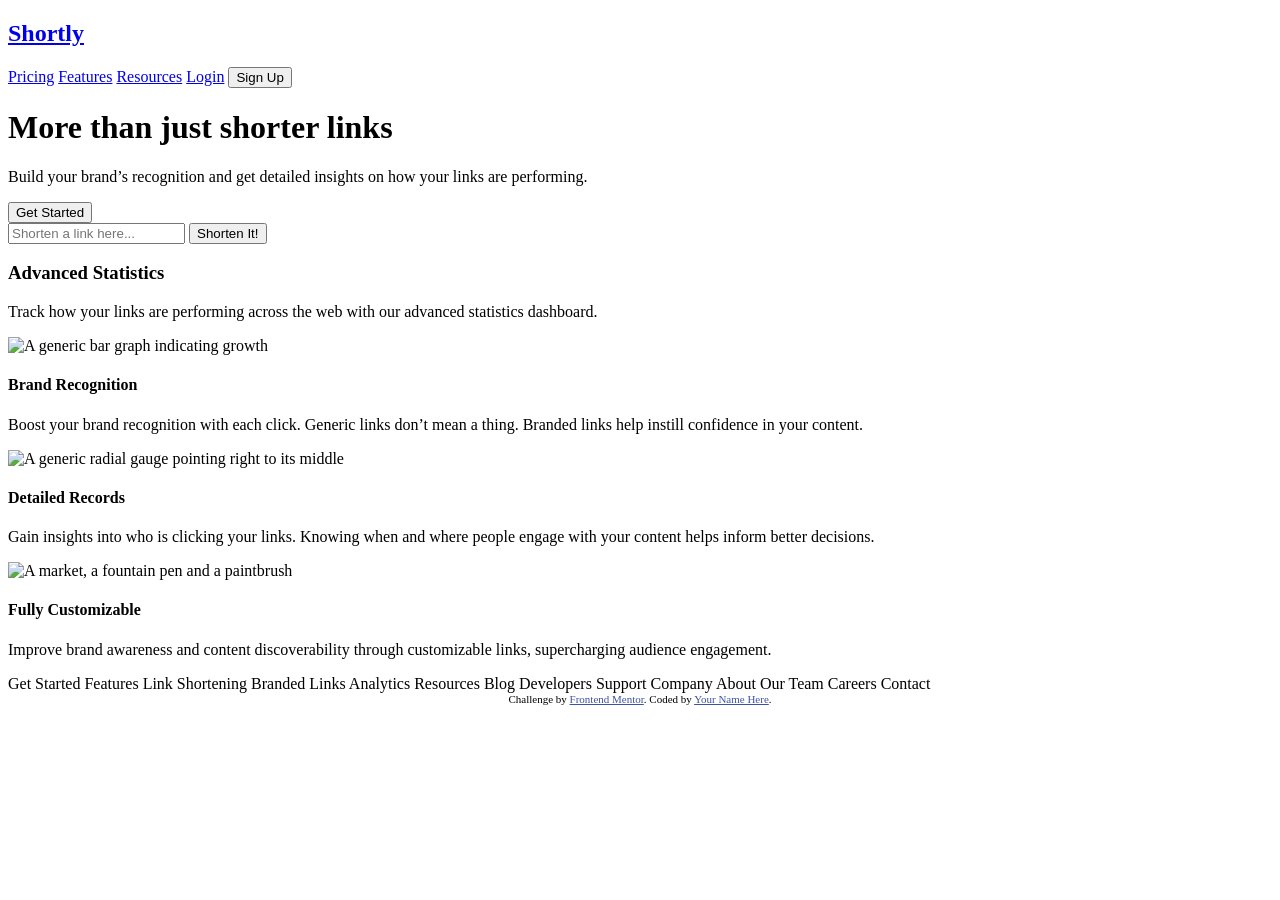
==== index.html @ 81a5b14a "Added main section structure" ====
<!DOCTYPE html>
<html lang="en">
  <head>
    <meta charset="UTF-8" />
    <meta name="viewport" content="width=device-width, initial-scale=1.0" />
    <!-- displays site properly based on user's device -->

    <link
      rel="icon"
      type="image/png"
      sizes="32x32"
      href="./images/favicon-32x32.png"
    />
    <link rel="stylesheet" href="styles/styles.css" />

    <title>Frontend Mentor | Shortly URL shortening API Challenge</title>

    <!-- Feel free to remove these styles or customise in your own stylesheet 👍 -->
    <style>
      .attribution {
        font-size: 11px;
        text-align: center;
      }

      .attribution a {
        color: hsl(228, 45%, 44%);
      }
    </style>
  </head>

  <body>
    <div class="container">
      <nav>
        <a href="index.html"><h2>Shortly</h2></a>
        <a href="#">Pricing</a>
        <a href="#">Features</a>
        <a href="#">Resources</a>
        <a href="#">Login</a>
        <a href="#"><button>Sign Up</button></a>
      </nav>
      <header>
        <h1>More than just shorter links</h1>
        <p></p>
          Build your brand’s recognition and get detailed insights on how your
          links are performing.
        </p>
        <button>Get Started</button>
      </header>
      <main>
        <section class="link-shortener">
          <input type="text" placeholder="Shorten a link here..." />
          <button>Shorten It!</button>
        </section>
        <h3>Advanced Statistics</h3>
        <p>
          Track how your links are performing across the web with our advanced
          statistics dashboard.
        </p>
        <div class="card"><img src="" alt="A generic bar graph indicating growth"><h4>Brand Recognition</h4><p>Boost your brand recognition with each click. Generic
      links don’t mean a thing. Branded links help instill confidence in your
      content.</p></div>
        <div class="card"><img src="" alt="A generic radial gauge pointing right to its middle"><h4>Detailed Records</h4><p>Gain insights into who is clicking your links.
      Knowing when and where people engage with your content helps inform better
      decisions.</p></div>
        <div class="card"><img src="" alt="A market, a fountain pen and a paintbrush"><h4>Fully Customizable</h4><p>Improve brand awareness and content
      discoverability through customizable links, supercharging audience
      engagement.</p></div>
      </main>
             Get Started Features Link Shortening
      Branded Links Analytics Resources Blog Developers Support Company About
      Our Team Careers Contact
    </div>
    <div class="attribution">
      Challenge by
      <a href="https://www.frontendmentor.io?ref=challenge" target="_blank"
        >Frontend Mentor</a
      >. Coded by <a href="#">Your Name Here</a>.
    </div>
  </body>
</html>
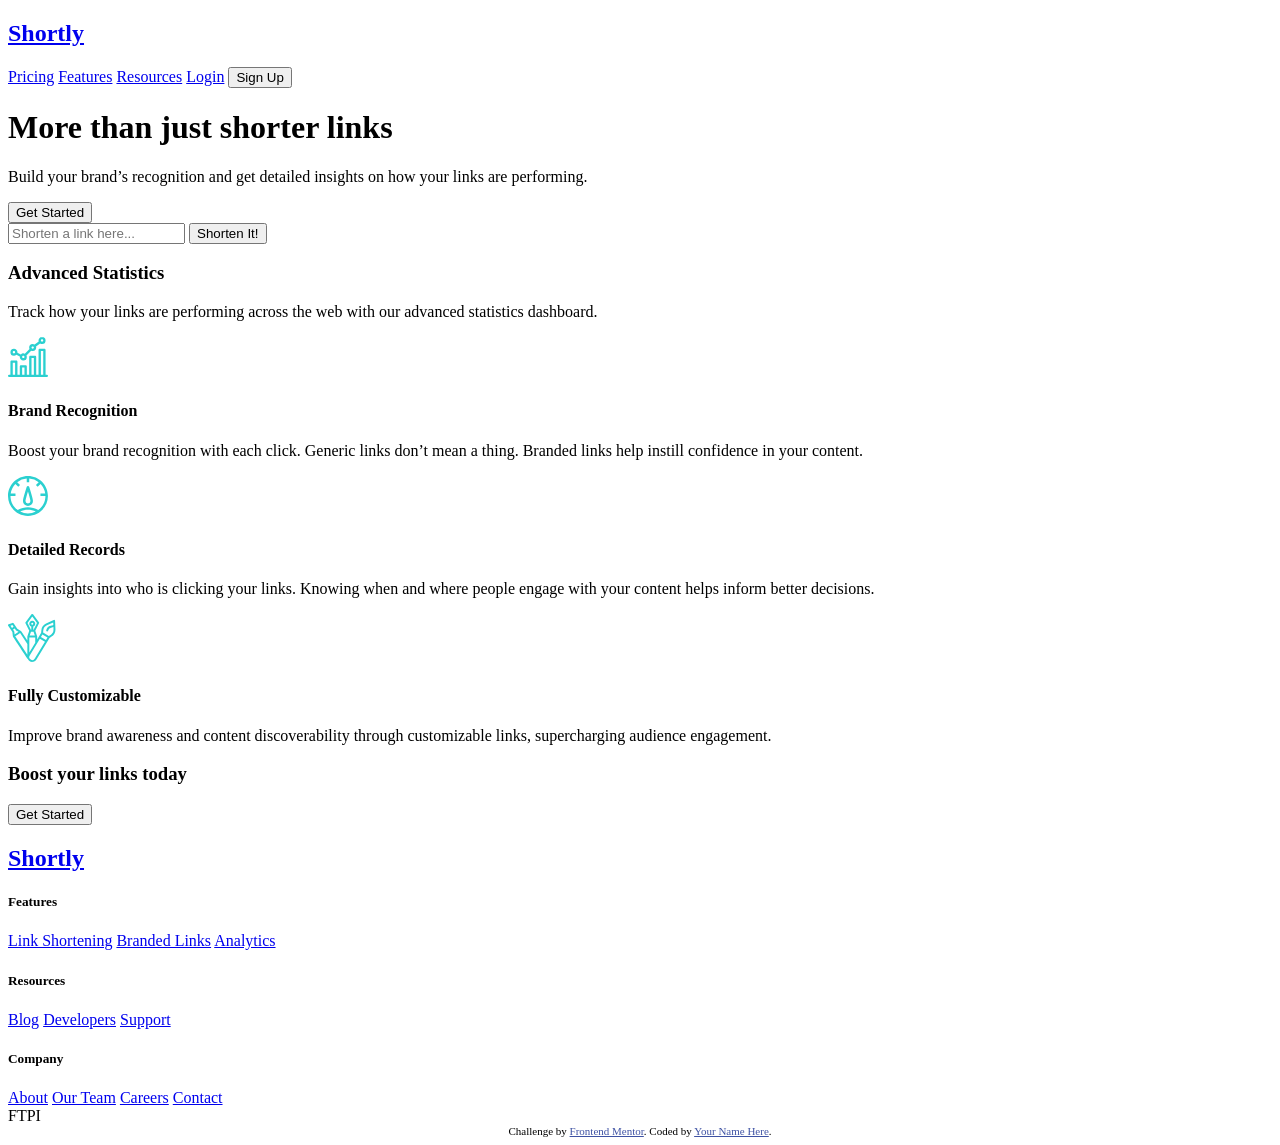
==== commit 7551a205: "Added footer structure; added src for card images" ====
--- a/index.html
+++ b/index.html
@@ -56,19 +56,42 @@
           Track how your links are performing across the web with our advanced
           statistics dashboard.
         </p>
-        <div class="card"><img src="" alt="A generic bar graph indicating growth"><h4>Brand Recognition</h4><p>Boost your brand recognition with each click. Generic
+        <div class="card"><img src="images/icon-brand-recognition.svg" alt="A generic bar graph indicating growth"><h4>Brand Recognition</h4><p>Boost your brand recognition with each click. Generic
       links don’t mean a thing. Branded links help instill confidence in your
       content.</p></div>
-        <div class="card"><img src="" alt="A generic radial gauge pointing right to its middle"><h4>Detailed Records</h4><p>Gain insights into who is clicking your links.
+        <div class="card"><img src="images/icon-detailed-records.svg" alt="A generic radial gauge pointing right to its middle"><h4>Detailed Records</h4><p>Gain insights into who is clicking your links.
       Knowing when and where people engage with your content helps inform better
       decisions.</p></div>
-        <div class="card"><img src="" alt="A market, a fountain pen and a paintbrush"><h4>Fully Customizable</h4><p>Improve brand awareness and content
+        <div class="card"><img src="images/icon-fully-customizable.svg" alt="A market, a fountain pen and a paintbrush"><h4>Fully Customizable</h4><p>Improve brand awareness and content
       discoverability through customizable links, supercharging audience
       engagement.</p></div>
       </main>
-             Get Started Features Link Shortening
-      Branded Links Analytics Resources Blog Developers Support Company About
-      Our Team Careers Contact
+      <footer>
+        <h3>Boost your links today</h3>
+        <button>Get Started</button>
+        <nav><a href="index.html"><h2>Shortly</h2></a>
+          <div class="column">
+            <h5>Features</h5>
+            <a href="#">Link Shortening</a>
+            <a href="#">Branded Links</a>
+            <a href="#">Analytics</a>
+        </div>
+          <div class="column">
+            <h5>Resources</h5>
+            <a href="#">Blog</a>
+            <a href="#">Developers</a>
+            <a href="#">Support</a>
+        </div>
+          <div class="column">
+            <h5>Company</h5>
+            <a href="#">About</a>
+            <a href="#">Our Team</a>
+            <a href="#">Careers</a>
+            <a href="#">Contact</a>
+          </div>
+          <div class="social-icons">FTPI</div>
+        </nav>
+      </footer>             
     </div>
     <div class="attribution">
       Challenge by
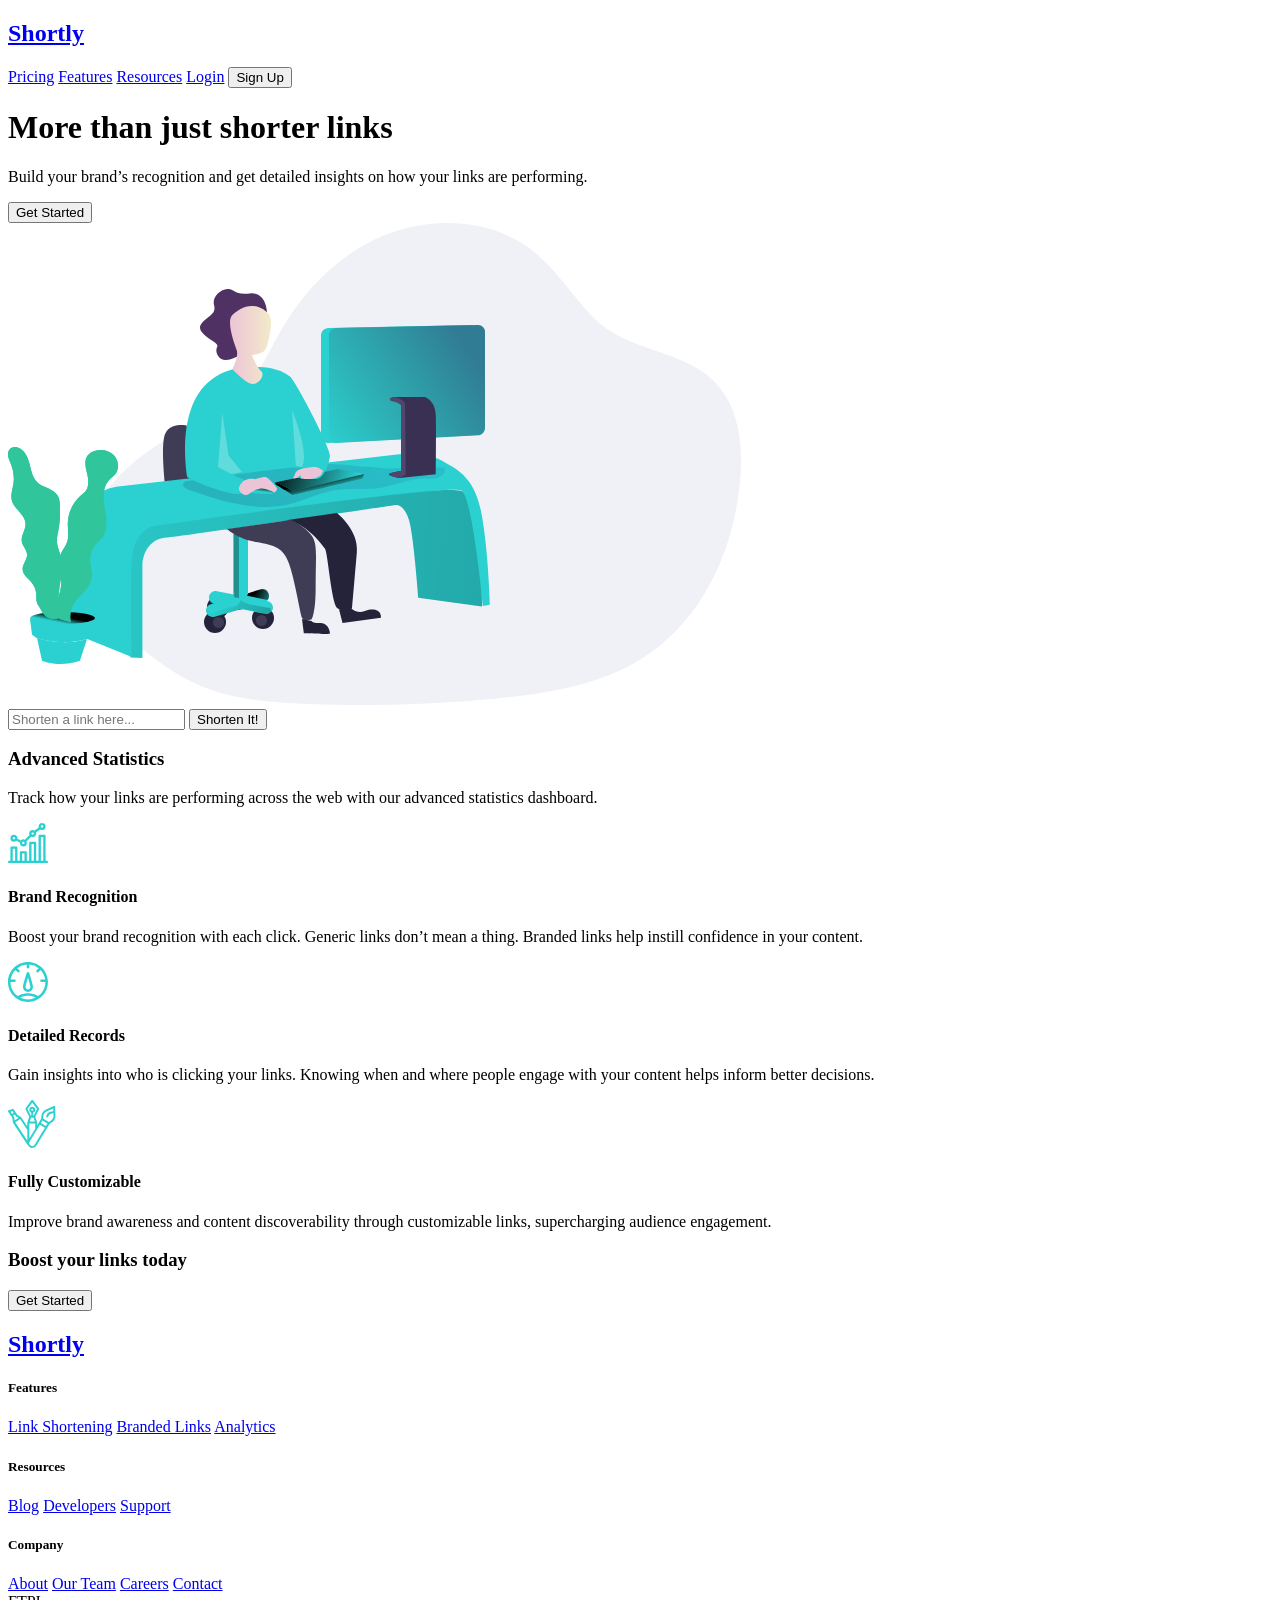
==== commit 743915e5: "Added header divs and header image" ====
--- a/index.html
+++ b/index.html
@@ -39,12 +39,15 @@
         <a href="#"><button>Sign Up</button></a>
       </nav>
       <header>
-        <h1>More than just shorter links</h1>
-        <p></p>
+        <div class="text">
+          <h1>More than just shorter links</h1>
+          <p></p>
           Build your brand’s recognition and get detailed insights on how your
           links are performing.
         </p>
         <button>Get Started</button>
+      </div>
+      <div class="image"><img src="images/illustration-working.svg" alt="A faceless figure sitting at a desk using a computer"></div>
       </header>
       <main>
         <section class="link-shortener">
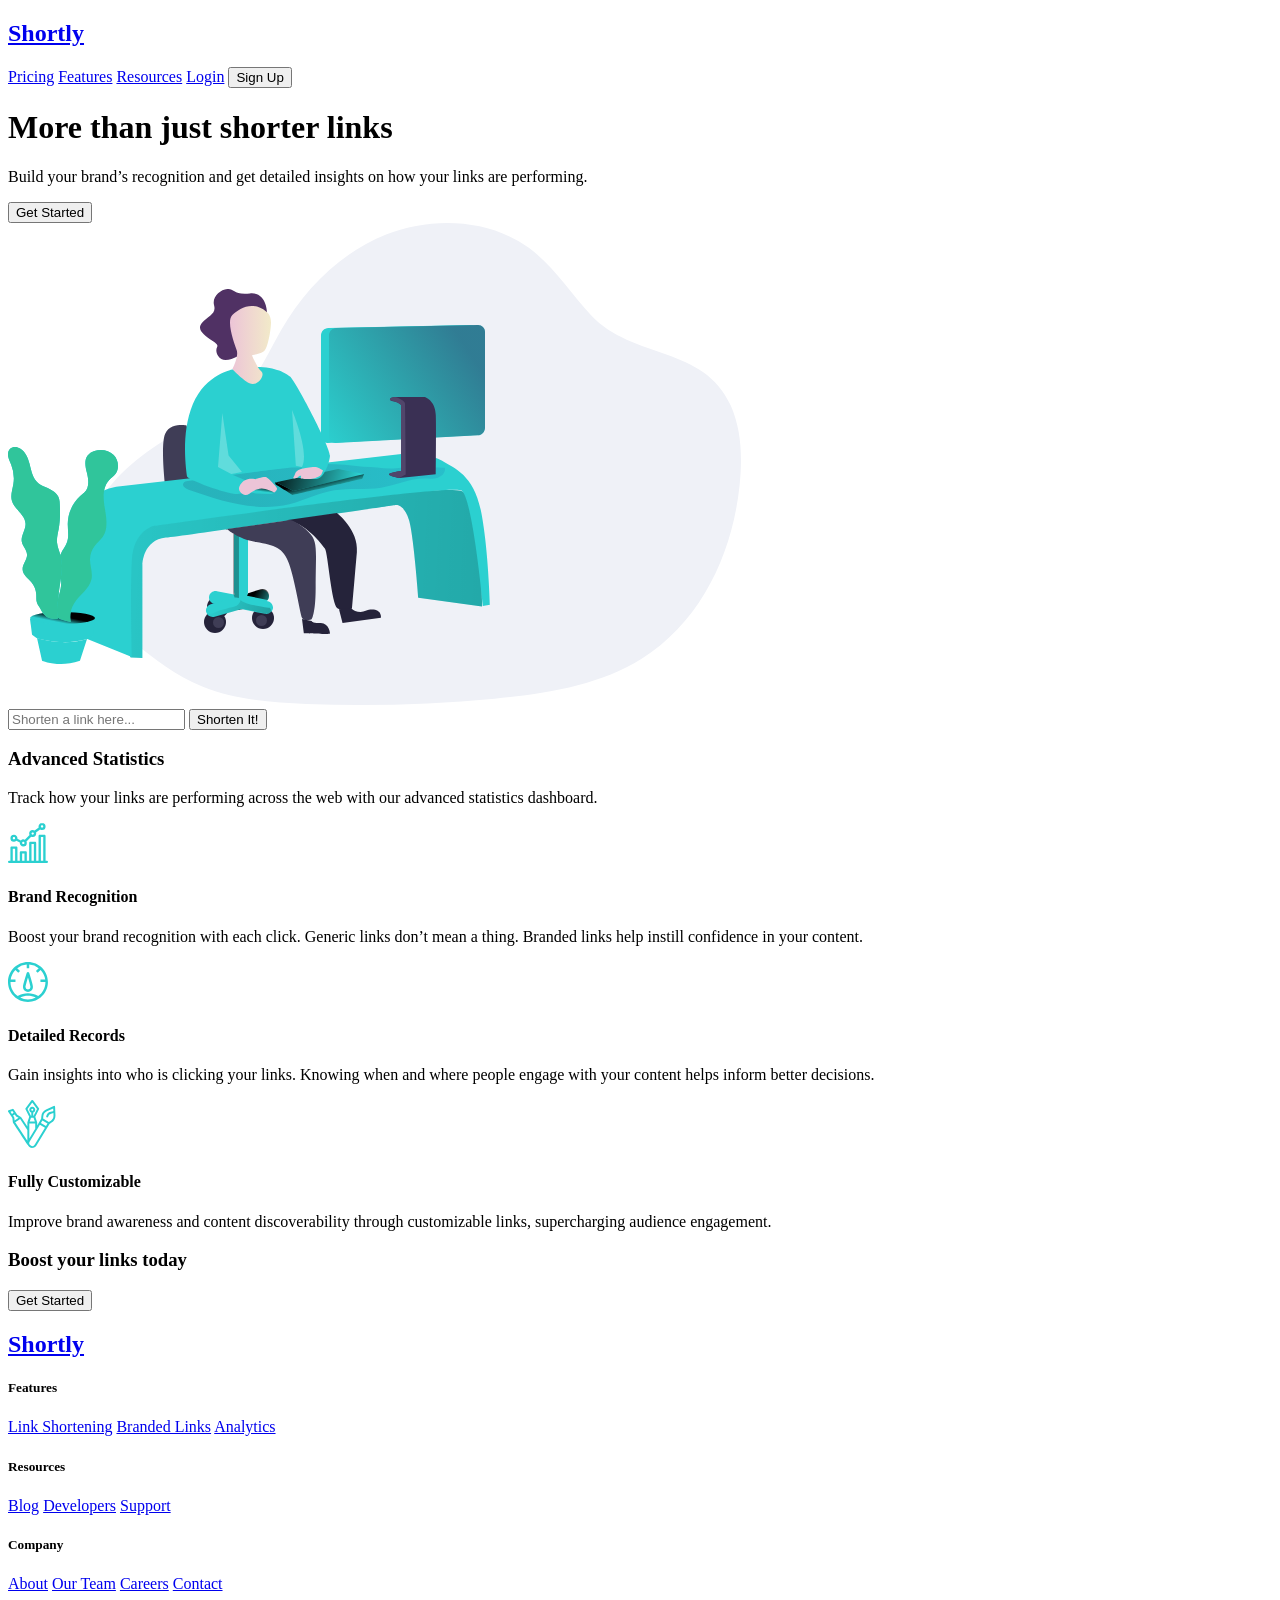
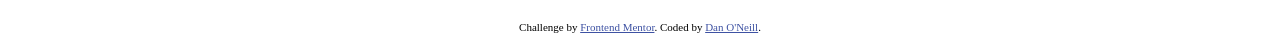
==== commit fce12431: "Added social icons; added name + portfolio link" ====
--- a/index.html
+++ b/index.html
@@ -78,13 +78,13 @@
             <a href="#">Link Shortening</a>
             <a href="#">Branded Links</a>
             <a href="#">Analytics</a>
-        </div>
+          </div>
           <div class="column">
             <h5>Resources</h5>
             <a href="#">Blog</a>
             <a href="#">Developers</a>
             <a href="#">Support</a>
-        </div>
+          </div>
           <div class="column">
             <h5>Company</h5>
             <a href="#">About</a>
@@ -92,7 +92,12 @@
             <a href="#">Careers</a>
             <a href="#">Contact</a>
           </div>
-          <div class="social-icons">FTPI</div>
+          <div class="social-icons">
+            <a href="#"><img src="images/icon-facebook.svg" alt="Facebook's logo, a lowercase f inside a little square"></a>
+            <a href="#"><img src="images/icon-twitter.svg" alt="Twitter's logo, a cartoonish little bird"></a>
+            <a href="#"><img src="images/icon-pinterest.svg" alt="Pinterest's logo, a P inside of a circle"></a>
+            <a href="#"><img src="images/icon-instagram.svg" alt="Instagram's logo, a little camera"></a>
+          </div>
         </nav>
       </footer>             
     </div>
@@ -100,7 +105,7 @@
       Challenge by
       <a href="https://www.frontendmentor.io?ref=challenge" target="_blank"
         >Frontend Mentor</a
-      >. Coded by <a href="#">Your Name Here</a>.
+      >. Coded by <a href="danoneill.dev">Dan O'Neill</a>.
     </div>
   </body>
 </html>
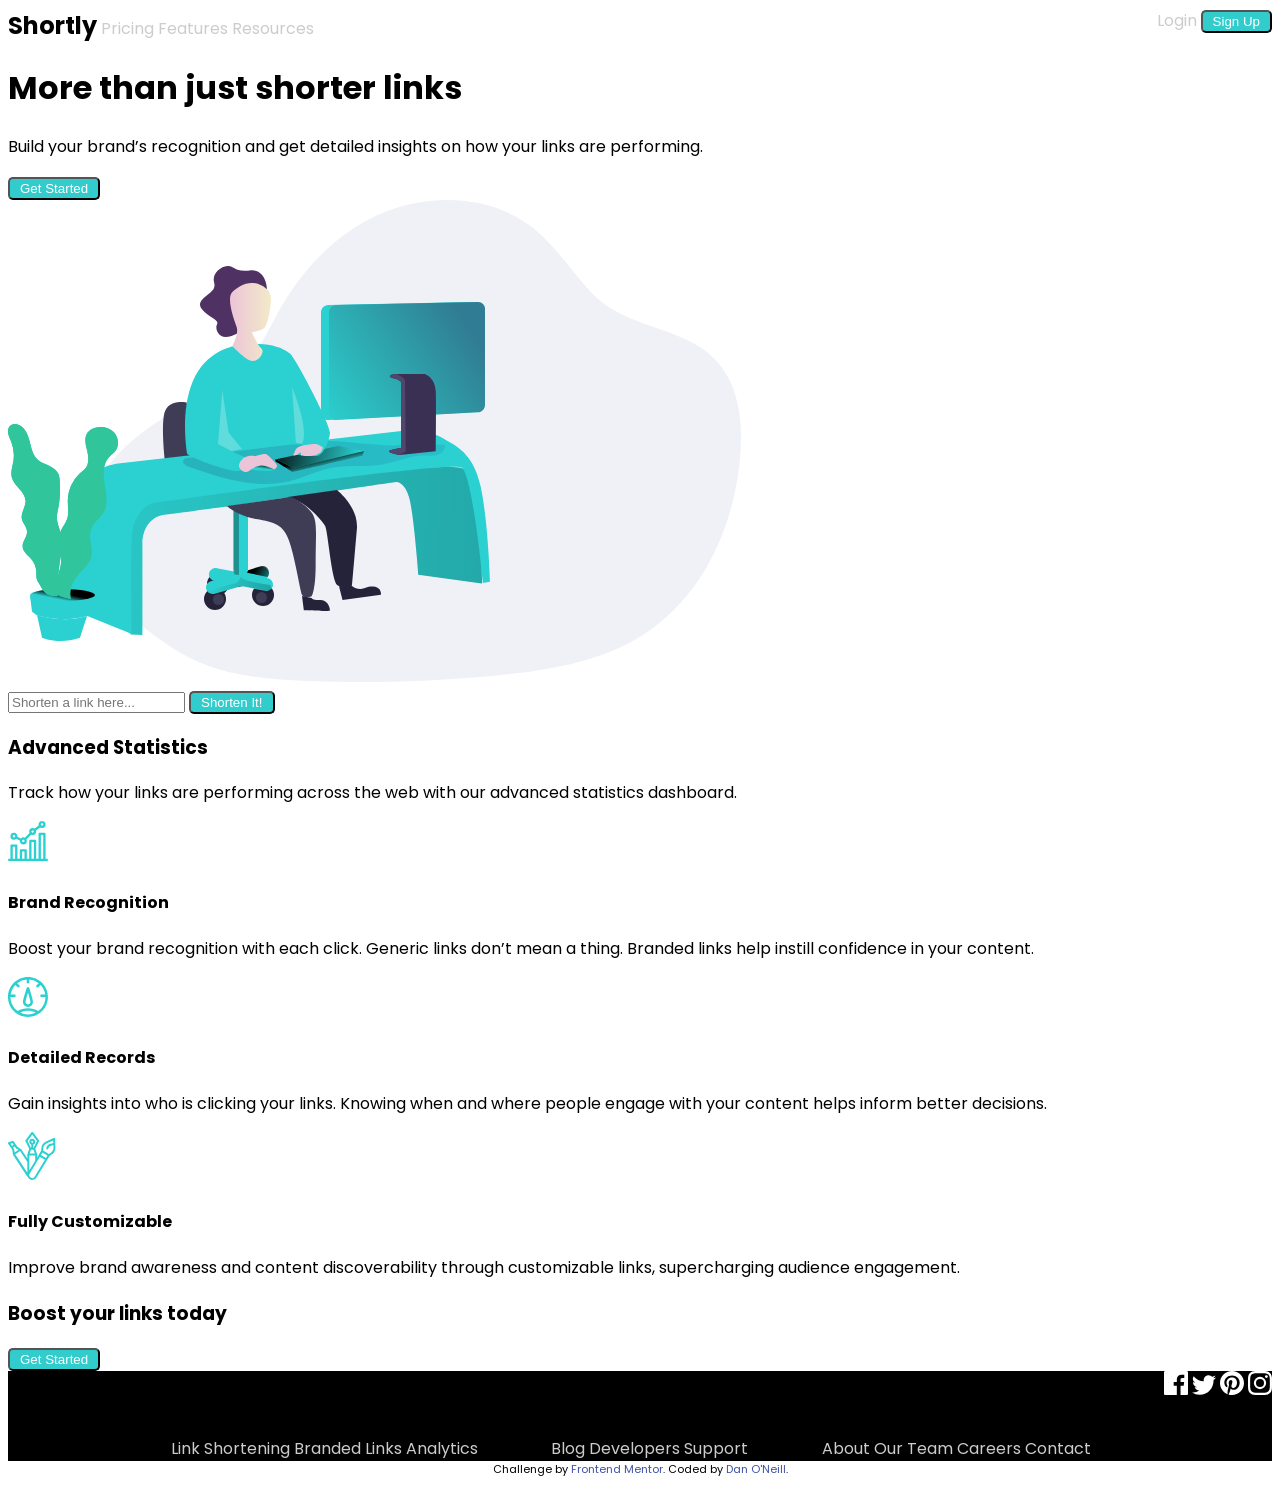
==== commit 000a9954: "Navbar styling on its way" ====
--- a/index.html
+++ b/index.html
@@ -13,7 +13,11 @@
     />
     <link rel="stylesheet" href="styles/styles.css" />
 
-    <title>Frontend Mentor | Shortly URL shortening API Challenge</title>
+    <!-- Google fonts import -->
+    <link href="https://fonts.googleapis.com/css2?family=Poppins:wght@500;700&display=swap" rel="stylesheet">
+
+
+    <title>Shortly | More than just shorter links</title>
 
     <!-- Feel free to remove these styles or customise in your own stylesheet 👍 -->
     <style>
@@ -31,12 +35,16 @@
   <body>
     <div class="container">
       <nav>
-        <a href="index.html"><h2>Shortly</h2></a>
-        <a href="#">Pricing</a>
-        <a href="#">Features</a>
-        <a href="#">Resources</a>
-        <a href="#">Login</a>
-        <a href="#"><button>Sign Up</button></a>
+        <div class="links">
+          <a href="index.html"><h2>Shortly</h2></a>
+          <a href="#">Pricing</a>
+          <a href="#">Features</a>
+          <a href="#">Resources</a>
+        </div>
+        <div class="actions">
+          <a href="#">Login</a>
+          <a href="#"><button>Sign Up</button></a>
+        </div>
       </nav>
       <header>
         <div class="text">
--- a/styles/styles.css
+++ b/styles/styles.css
@@ -0,0 +1,35 @@
+.shortly-button {
+  color: white;
+  background-color: #33cccc;
+  border-radius: 5px;
+  padding: 2px 10px;
+}
+body {
+  font-family: 'Poppins', sans-serif;
+}
+a {
+  text-decoration: none;
+}
+button {
+  color: white;
+  background-color: #33cccc;
+  border-radius: 5px;
+  padding: 2px 10px;
+}
+nav {
+  display: flex;
+  justify-content: space-between;
+}
+nav h2 {
+  display: inline;
+  color: black;
+}
+nav a {
+  color: #cccccc;
+}
+nav a:hover {
+  color: black;
+}
+footer nav {
+  background-color: black;
+}
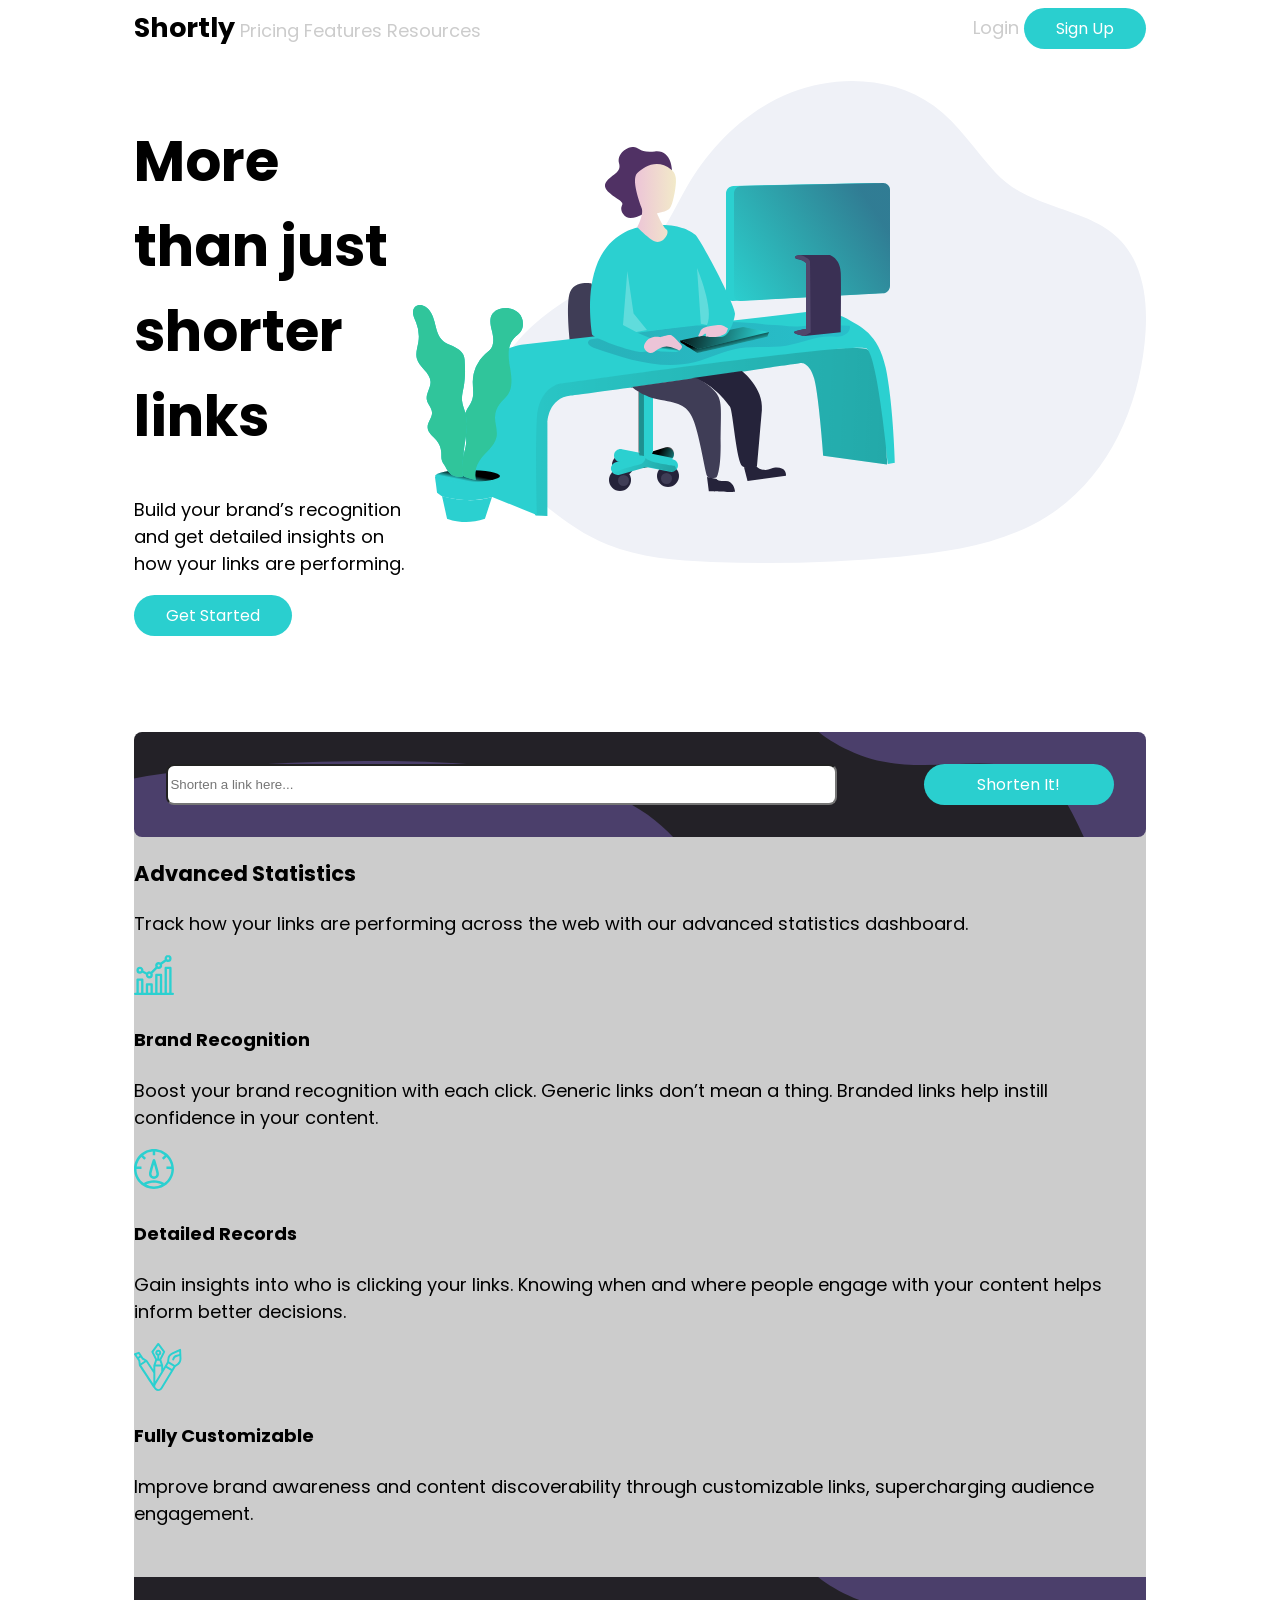
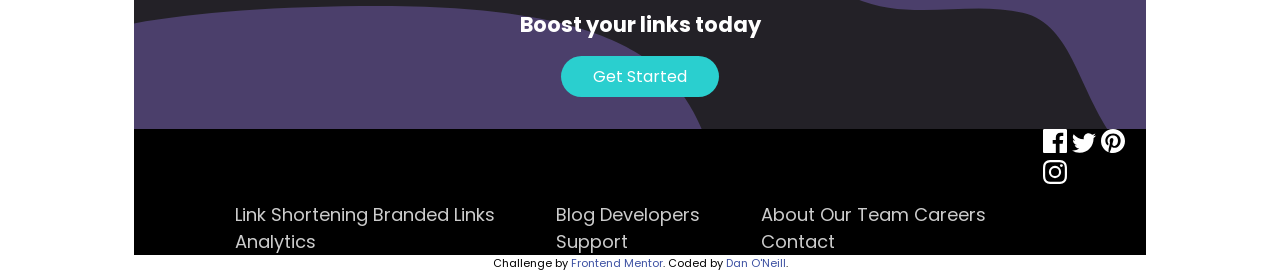
==== commit c4305c7d: "Footer styling about halfway there" ====
--- a/index.html
+++ b/index.html
@@ -78,8 +78,10 @@
       engagement.</p></div>
       </main>
       <footer>
-        <h3>Boost your links today</h3>
-        <button>Get Started</button>
+        <div class="call-to-action">
+          <h3>Boost your links today</h3>
+          <button>Get Started</button>
+        </div>
         <nav><a href="index.html"><h2>Shortly</h2></a>
           <div class="column">
             <h5>Features</h5>
--- a/styles/styles.css
+++ b/styles/styles.css
@@ -1,20 +1,36 @@
 .shortly-button {
   color: white;
-  background-color: #33cccc;
-  border-radius: 5px;
-  padding: 2px 10px;
+  background-color: hsl(180, 66%, 49%);
+  border: none;
+  border-radius: 100px;
+  padding: 0.5rem 2rem;
+  font-family: 'Poppins', sans-serif;
+  font-size: 1rem;
 }
 body {
+  box-sizing: border-box;
   font-family: 'Poppins', sans-serif;
+  font-size: 18px;
+}
+.container {
+  max-width: 1440px;
+  width: 80%;
+  margin: auto;
+}
+h1 {
+  font-size: 3.5rem;
 }
 a {
   text-decoration: none;
 }
 button {
   color: white;
-  background-color: #33cccc;
-  border-radius: 5px;
-  padding: 2px 10px;
+  background-color: hsl(180, 66%, 49%);
+  border: none;
+  border-radius: 100px;
+  padding: 0.5rem 2rem;
+  font-family: 'Poppins', sans-serif;
+  font-size: 1rem;
 }
 nav {
   display: flex;
@@ -30,6 +46,49 @@
 nav a:hover {
   color: black;
 }
+header {
+  display: flex;
+  justify-content: space-between;
+  padding: 2rem 0 8rem;
+}
+main {
+  background-color: #cccccc;
+  padding: 8rem 0 2rem;
+}
+.link-shortener {
+  margin: auto;
+  margin-top: -10rem;
+  padding: 2rem;
+  background-image: url('../images/bg-shorten-desktop.svg');
+  background-color: hsl(260, 8%, 14%);
+  z-index: 1;
+  border-radius: 0.5rem;
+  display: flex;
+  justify-content: space-between;
+}
+.link-shortener input {
+  width: 70%;
+  border-radius: 0.5rem;
+}
+.link-shortener button {
+  width: 20%;
+}
+footer {
+  background-image: url('../images/bg-shorten-desktop.svg');
+  background-color: hsl(260, 8%, 14%);
+}
+footer .call-to-action {
+  display: flex;
+  flex-direction: column;
+  align-items: center;
+  justify-content: space-between;
+  padding: 2rem;
+}
+footer .call-to-action h3 {
+  margin: 0;
+  margin-bottom: 1rem;
+  color: white;
+}
 footer nav {
   background-color: black;
 }
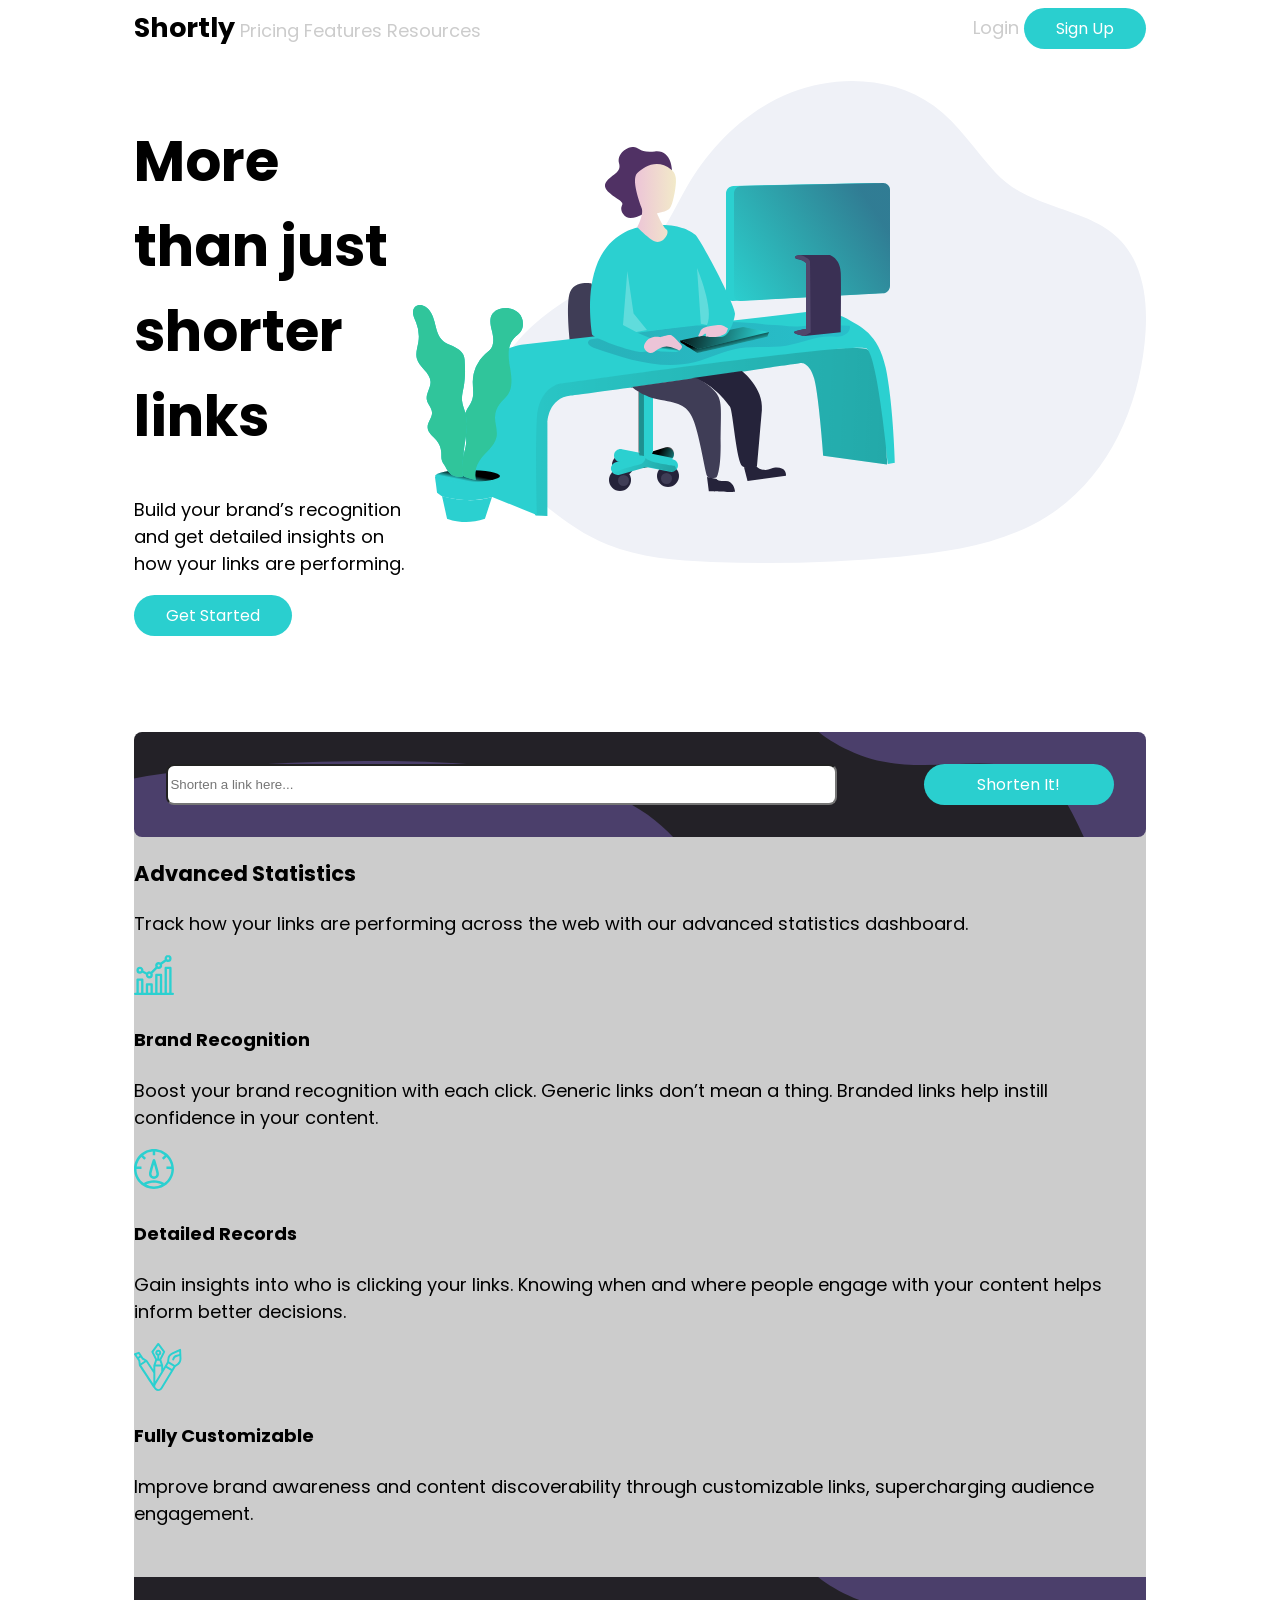
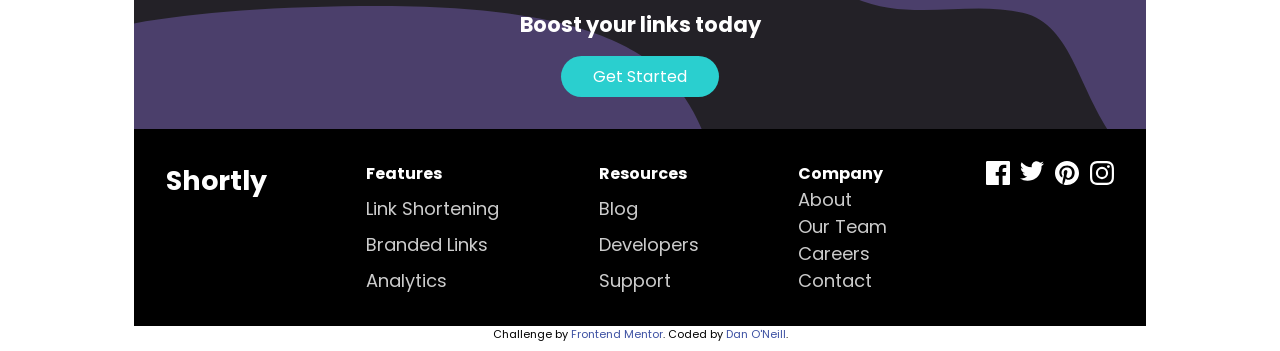
==== commit 92f2e8b6: "Portfolio link fix" ====
--- a/index.html
+++ b/index.html
@@ -115,7 +115,7 @@
       Challenge by
       <a href="https://www.frontendmentor.io?ref=challenge" target="_blank"
         >Frontend Mentor</a
-      >. Coded by <a href="danoneill.dev">Dan O'Neill</a>.
+      >. Coded by <a href="danoneill.dev" target="_blank">Dan O'Neill</a>.
     </div>
   </body>
 </html>
--- a/styles/styles.css
+++ b/styles/styles.css
@@ -1,12 +1,3 @@
-.shortly-button {
-  color: white;
-  background-color: hsl(180, 66%, 49%);
-  border: none;
-  border-radius: 100px;
-  padding: 0.5rem 2rem;
-  font-family: 'Poppins', sans-serif;
-  font-size: 1rem;
-}
 body {
   box-sizing: border-box;
   font-family: 'Poppins', sans-serif;
@@ -90,5 +81,28 @@
   color: white;
 }
 footer nav {
+  display: flex;
+  justify-content: space-between;
   background-color: black;
+  padding: 2rem;
 }
+footer nav h2 {
+  color: white;
+  margin: 0;
+}
+footer nav .column {
+  display: flex;
+  flex-direction: column;
+  justify-content: space-between;
+  align-items: flex-start;
+}
+footer nav .column h5 {
+  font-size: 1rem;
+  color: white;
+  margin: 0;
+}
+footer nav .social-icons {
+  display: flex;
+  justify-content: space-between;
+  width: 8rem;
+}
